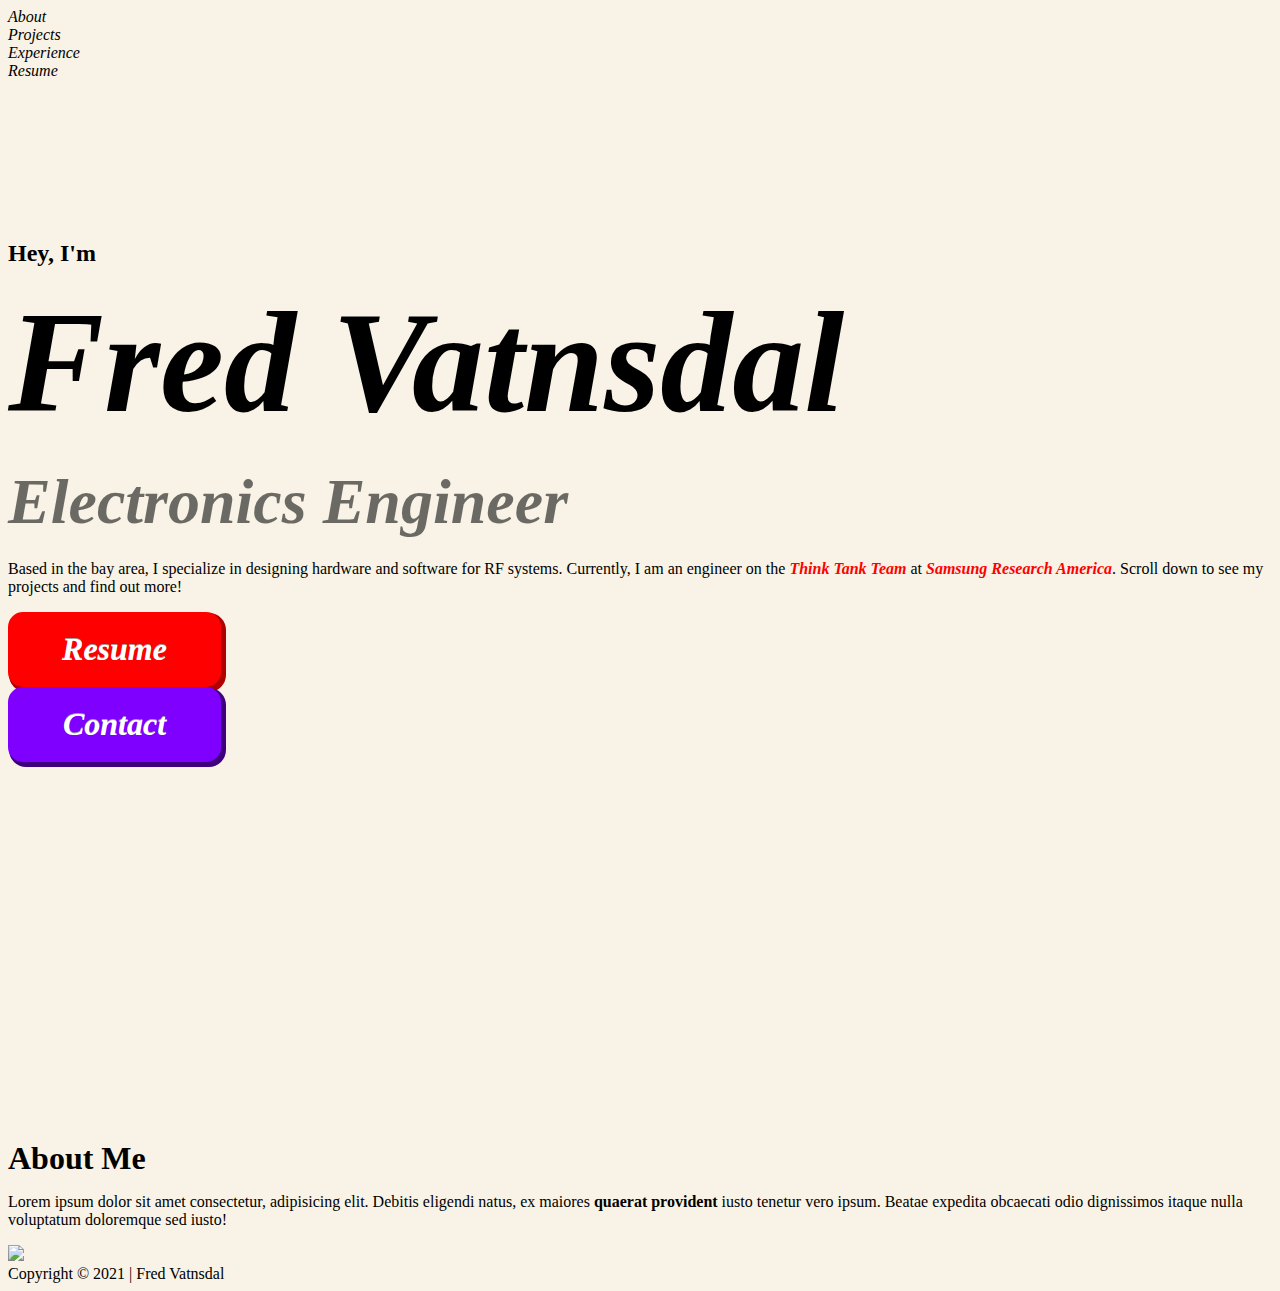
==== index.html @ 22c6d08f "first commit" ====
<!DOCTYPE html>
<html lang="en">
    <head>
        <meta charset="UTF-8">
        <meta http-equiv="X-UA-Compatible" content="IE=edge">
        <meta name="viewport" content="width=device-width, initial-scale=1.0">
        <title>Fred Vatnsdal</title>
        
        <!-- Required meta tags -->
        <meta charset="utf-8">
        <meta name="viewport" content="width=device-width, initial-scale=1">

        <!-- Bootstrap CSS -->
        <link href="https://cdn.jsdelivr.net/npm/bootstrap@5.0.2/dist/css/bootstrap.min.css" rel="stylesheet" integrity="sha384-EVSTQN3/azprG1Anm3QDgpJLIm9Nao0Yz1ztcQTwFspd3yD65VohhpuuCOmLASjC" crossorigin="anonymous">
        <link rel="stylesheet" href="style.css"/>

        <!-- Bootstrap Js -->
        <script src="https://code.jquery.com/jquery-3.4.1.slim.min.js"></script>
        <script src="https://cdn.jsdelivr.net/npm/popper.js@1.16.0/dist/umd/popper.min.js"></script>
        <script src="https://stackpath.bootstrapcdn.com/bootstrap/4.4.1/js/bootstrap.min.js"></script>

        <script src="https://kit.fontawesome.com/996973c893.js"></script>
         <!-- Google Fonts -->
        <link
        href="https://fonts.googleapis.com/css2?family=Baloo+Tamma+2:wght@400;500;600;700;800&family=Roboto+Slab:wght@200;400;600;900&display=swap"
        rel="stylesheet"/>
    </head>

    <body>
        <!-- Navigation Bar -->
        <div id="navbar" class="container-fluid navigation me-auto pt-5">
            <div class="row">
                <div class=col-6>
                </div>
                <div class="col-6 ml-auto">
                    <div class="row nav-links">
                        <div class="col-3">
                            <a href=#about>About</a>
                        </div>
                        <div class="col-3">
                            Projects
                        </div>
                        <div class="col-3">
                            Experience
                        </div>
                        <div class="col-3">
                            Resume
                        </div>
                    </div>
                </div>
            </div>
        </div>

        <!--- Welcome Section -->
        <div id="welcome" class="welcome-card container-fluid">
            <div class="row">
                <div class="col-8 offset-3">
                    <h2 class="intro">Hey, I'm </h2>
                    <h1 class="name">Fred Vatnsdal</h1>
                    <h2 class=profession>Electronics Engineer</h2>
                </div>
            </div>
            <div class="row pt-4">
                <div class="col-4 offset-3">
                    <p>
                        Based in the bay area, I specialize in designing hardware and software for RF systems. 
                        Currently, I am an engineer on the <span class="emphasize">Think Tank Team</span> at <span class="emphasize">Samsung Research America</span>. 
                        Scroll down to see my projects and find out more!
                    </p>
                </div>
            </div>
            <div class="row pt-4">
                <div class="col-2 offset-3">
                    <button class="resume-btn"><span class="btn-text">Resume</span></button>
                </div>
                <div class="col-2 offset-0.5">
                    <button class="contact-btn"><span class="btn-text">Contact</span></button>
                </div>
            </div>
        </div>

        <!-- About Section -->
        <div id="about" class="container-fluid pt-4">
            <div class="row">
                <div class="col-3 offset-3">
                    <h1>About Me</h1>
                    <p>
                        Lorem ipsum dolor sit amet consectetur, adipisicing elit. Debitis
                        eligendi natus, ex maiores
                        <b class="text-warning">quaerat provident</b> iusto tenetur vero
                        ipsum. Beatae expedita obcaecati odio dignissimos itaque nulla
                        voluptatum doloremque sed iusto!
                    </p>

                </div>
                <div class="col-6">
                    <img src="./images/portrait.png" class="img-fluid portrait">
                </div>
            </div>
        </div>

        <footer class="container-fluid text-center pt-5">
            Copyright &copy; 2021 | <a href="#navbar">Fred Vatnsdal</a>
        </footer>

        <script src="https://cdn.jsdelivr.net/npm/bootstrap@5.0.2/dist/js/bootstrap.bundle.min.js" integrity="sha384-MrcW6ZMFYlzcLA8Nl+NtUVF0sA7MsXsP1UyJoMp4YLEuNSfAP+JcXn/tWtIaxVXM" crossorigin="anonymous"></script>
    </body>
</html>
---- style.css ----
html {
    scroll-behavior: smooth;
}

body{
    background-color: #F8F3E6;
    font-family: Roboto;
}

button{
   /* position: absolute;
    width: 121px;
    height: 58px;
    left: 918px;
    top: 31px;   */
}

button.nav{
    background: rgba(255, 119, 119, 0.99);
    border: 2px solid #FF7777;
    box-sizing: border-box;
    box-shadow: 3px 3px 0px 2px #A75050;
    border-radius: 15px;
}

button.resume-btn{
    width: 213px;
    height: 75px;
    background: #FF0000;
    border: 2px solid #FF0000;
    box-sizing: border-box;
    box-shadow: 3px 3px 0px 2px #AE0000;
    border-radius: 15px;
}

button.contact-btn{
    width: 213px;
    height: 75px;
    background: #8000FF;
    border: 2px solid #8000FF;
    box-sizing: border-box;
    box-shadow: 3px 3px 0px 2px #3F007E;
    border-radius: 15px;
}

span.btn-text{
    font-family: Roboto;
    font-style: italic;
    font-weight: bold;
    font-size: 32px;
    line-height: 33px;
    /* identical to box height */

    color: #FFFFFF;

    /*border: 0.5px solid #FFFFFF;*/
    box-sizing: border-box;
    text-shadow: 0px -1px 0px #A0A0A0;
}

span.emphasize{
    font-weight: bold;
    font-style: italic;
    color: red;
}

img.portrait{
    width: 50%;
    height: auto;
}

.welcome-card{
    margin-top: 10em;
    height: 100vh;

    align-items: center;
}
h1{
    margin: auto;
}
h2{
    margin: auto;
}

.nav-links{
    font-style: italic;
    font-size: 32;
}

.name{
    /* Fred Vatnsdal
    position: absolute;
    left: 15.69%;
    right: 13.61%;
    top: 7.09%;
    bottom: 88.75%;*/

    font-family: Playfair Display;
    font-style: italic;
    font-weight: bold;
    font-size: 144px;
    line-height: 192px;

    color: #000000;
}

.profession{
    /* Electronics Engineer

    position: absolute;
    width: 595px;
    height: 85px;
    left: 226px;
    top: 476px;*/

    font-family: Playfair Display;
    font-style: italic;
    font-weight: bold;
    font-size: 64px;
    line-height: 85px;

    color: rgba(0, 0, 0, 0.57);
}

a{
    text-decoration: none;
    color: inherit;
}
a:hover{
    cursor: pointer;
    color: red;
}
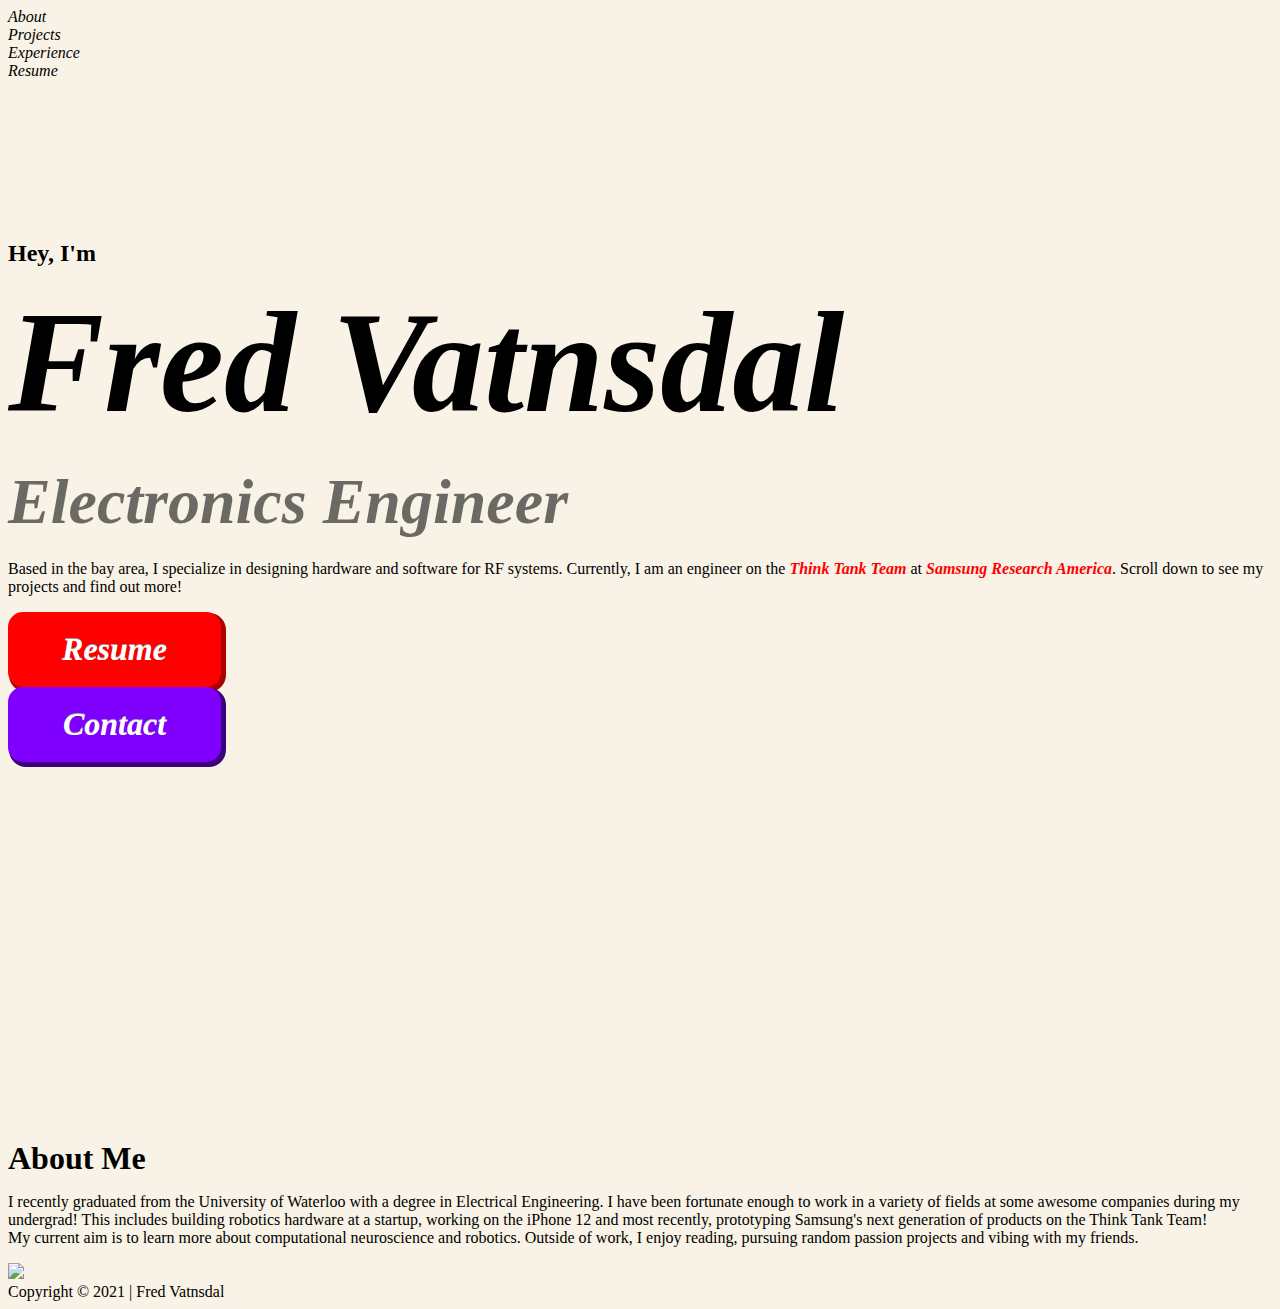
==== commit c6db6de9: "Add favicons and about section" ====
--- a/index.html
+++ b/index.html
@@ -24,6 +24,14 @@
         <link
         href="https://fonts.googleapis.com/css2?family=Baloo+Tamma+2:wght@400;500;600;700;800&family=Roboto+Slab:wght@200;400;600;900&display=swap"
         rel="stylesheet"/>
+
+        <!-- for FF, Chrome, Opera -->
+        <link rel="icon" type="image/png" href="./images/favicons/pcb_favicon_16x16.png" sizes="16x16">
+        <link rel="icon" type="image/png" href="./images/favicons/pcb_favicon_32x32.png" sizes="32x32">
+
+        <!-- for IE -->
+        <link rel="icon" type="image/x-icon" href="./images/favicons/favicon.ico" >
+        <link rel="shortcut icon" type="image/x-icon" href="./images/favicons/favicon.ico"/>
     </head>
 
     <body>
@@ -85,13 +93,15 @@
                 <div class="col-3 offset-3">
                     <h1>About Me</h1>
                     <p>
-                        Lorem ipsum dolor sit amet consectetur, adipisicing elit. Debitis
-                        eligendi natus, ex maiores
-                        <b class="text-warning">quaerat provident</b> iusto tenetur vero
-                        ipsum. Beatae expedita obcaecati odio dignissimos itaque nulla
-                        voluptatum doloremque sed iusto!
+                        I recently graduated from the University of Waterloo with a degree in Electrical Engineering. 
+                        I have been fortunate enough to work in a variety of fields at some awesome companies during my undergrad!
+                        This includes building robotics hardware at a startup, working on the iPhone 12 and most recently, 
+                        prototyping Samsung's next generation of products on the Think Tank Team!
+                        </br>
+                        My current aim is to learn more about computational neuroscience and robotics. Outside of work, I enjoy
+                        reading, pursuing random passion projects and vibing with my friends.
+
                     </p>
-
                 </div>
                 <div class="col-6">
                     <img src="./images/portrait.png" class="img-fluid portrait">
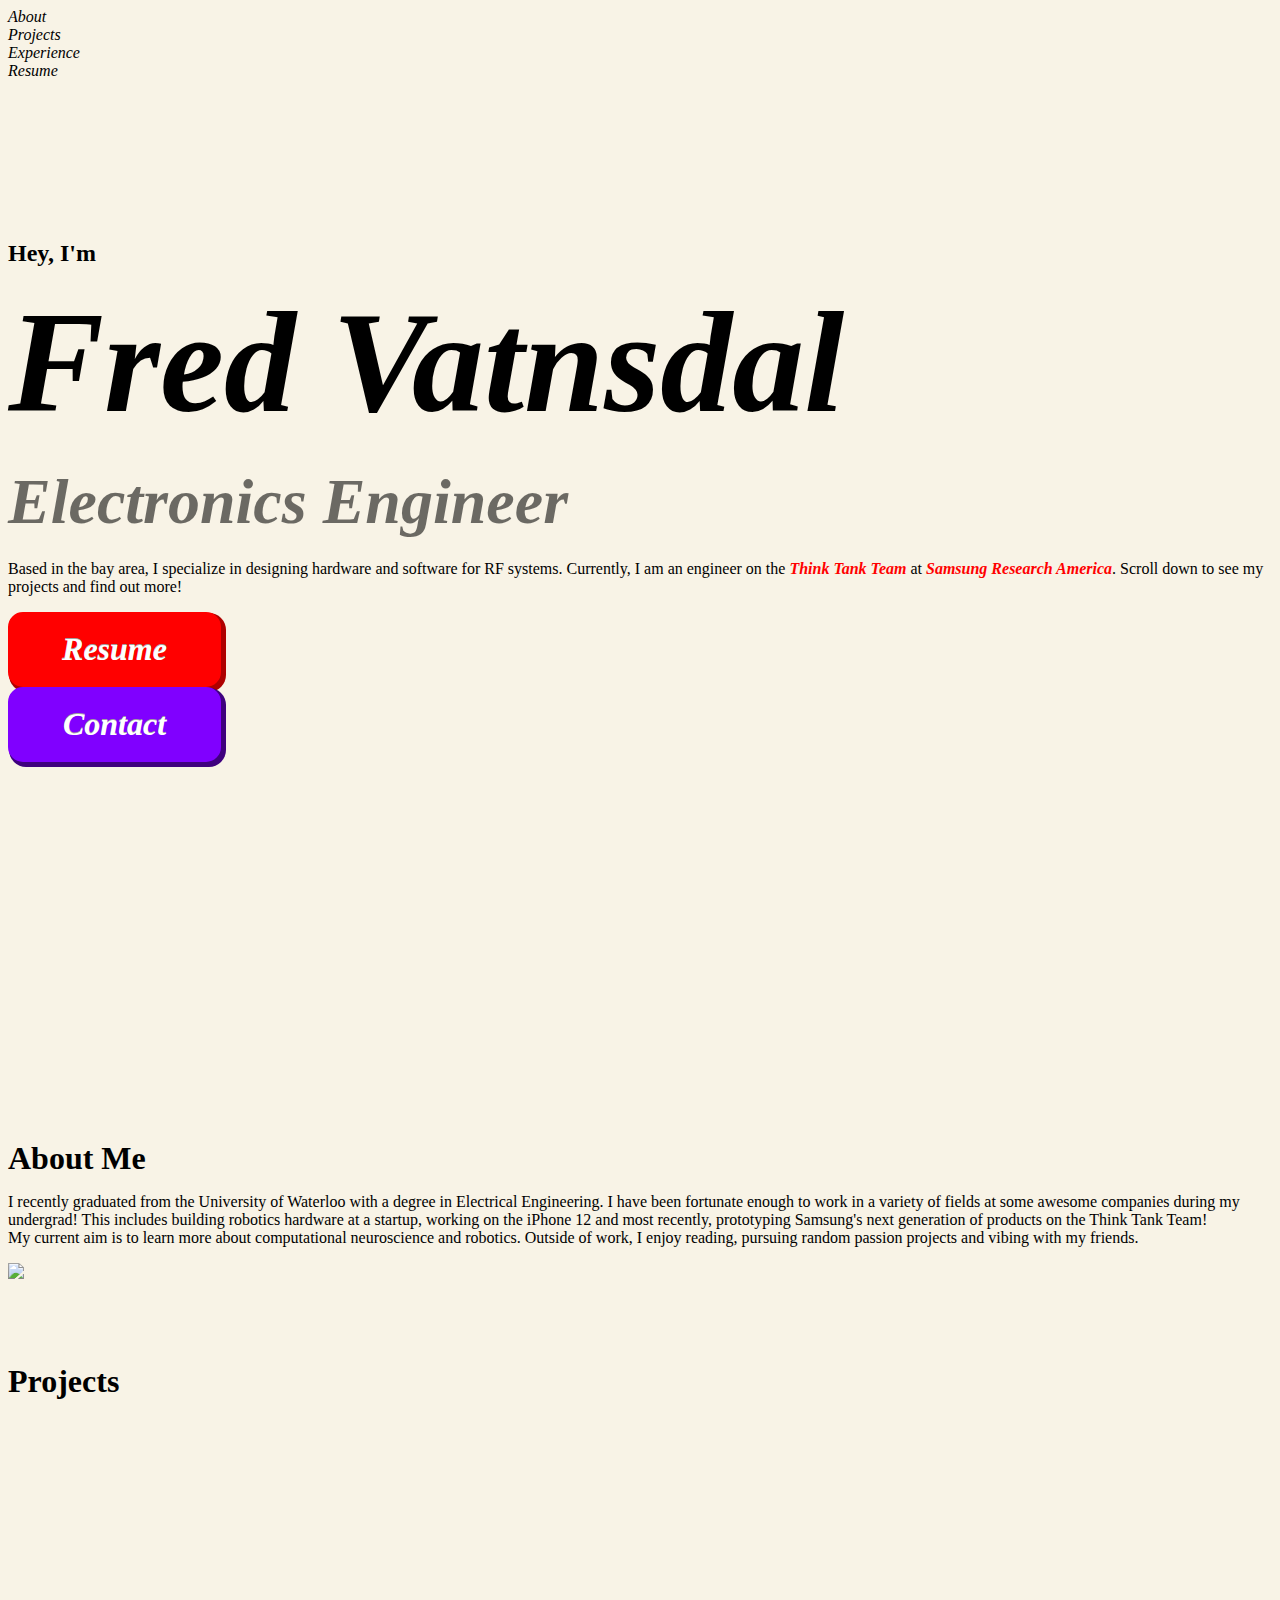
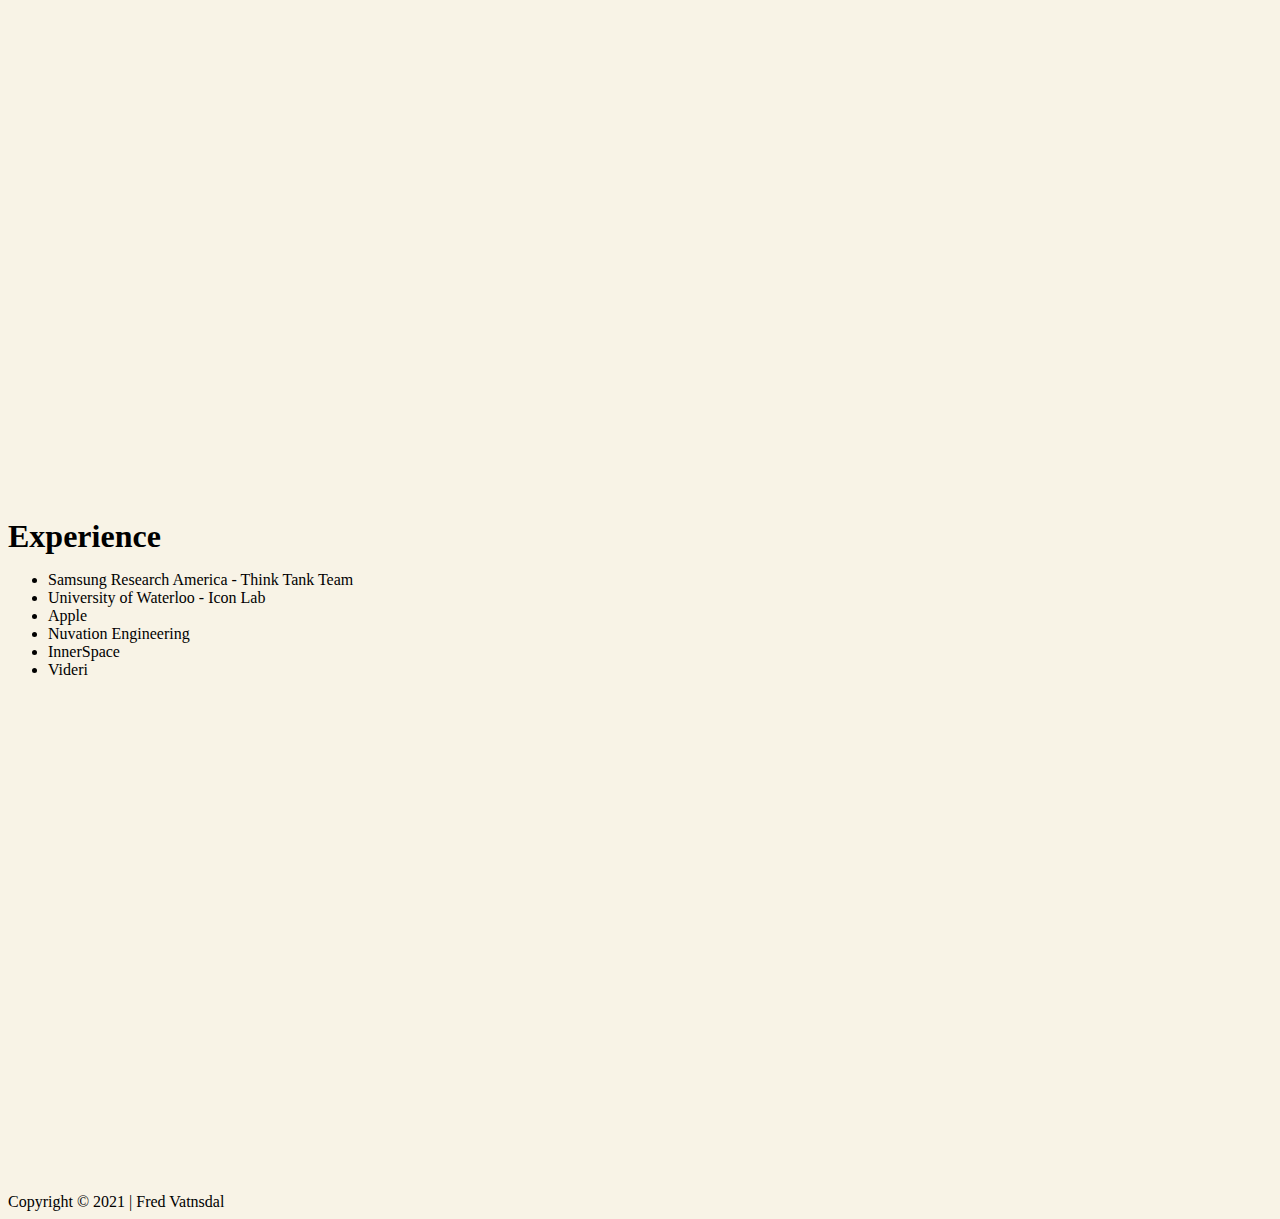
==== commit a218d5f7: "Add skeleton for projects and experience sections" ====
--- a/index.html
+++ b/index.html
@@ -88,7 +88,7 @@
         </div>
 
         <!-- About Section -->
-        <div id="about" class="container-fluid pt-4">
+        <div id="about" class="setion-card container-fluid pt-4">
             <div class="row">
                 <div class="col-3 offset-3">
                     <h1>About Me</h1>
@@ -109,6 +109,33 @@
             </div>
         </div>
 
+        <!-- Projects Section -->
+        <div id="projects" class="section-card container-fluid pt-4">
+            <div class="row">
+                <div class="col-3 offset-3">
+                    <h1>Projects</h1>
+                </div>
+            </div>
+        </div>
+
+        <!-- Experience Section -->
+        <div id="projects" class="section-card container-fluid pt-4">
+            <div class="row">
+                <div class="col-3 offset-3">
+                    <h1>Experience</h1>
+                    <ul>
+                        <li>Samsung Research America - Think Tank Team</li>
+                        <li>University of Waterloo - Icon Lab</li>
+                        <li>Apple</li>
+                        <li>Nuvation Engineering</li>
+                        <li>InnerSpace</li>
+                        <li>Videri</li>
+                    </ul>
+                </div>
+            </div>
+        </div>
+
+        <!-- Footer Section -->
         <footer class="container-fluid text-center pt-5">
             Copyright &copy; 2021 | <a href="#navbar">Fred Vatnsdal</a>
         </footer>
--- a/style.css
+++ b/style.css
@@ -75,6 +75,14 @@
 
     align-items: center;
 }
+
+.section-card{
+    margin-top: 5em;
+    height: 75vh;
+
+    align-items: center;
+}
+
 h1{
     margin: auto;
 }
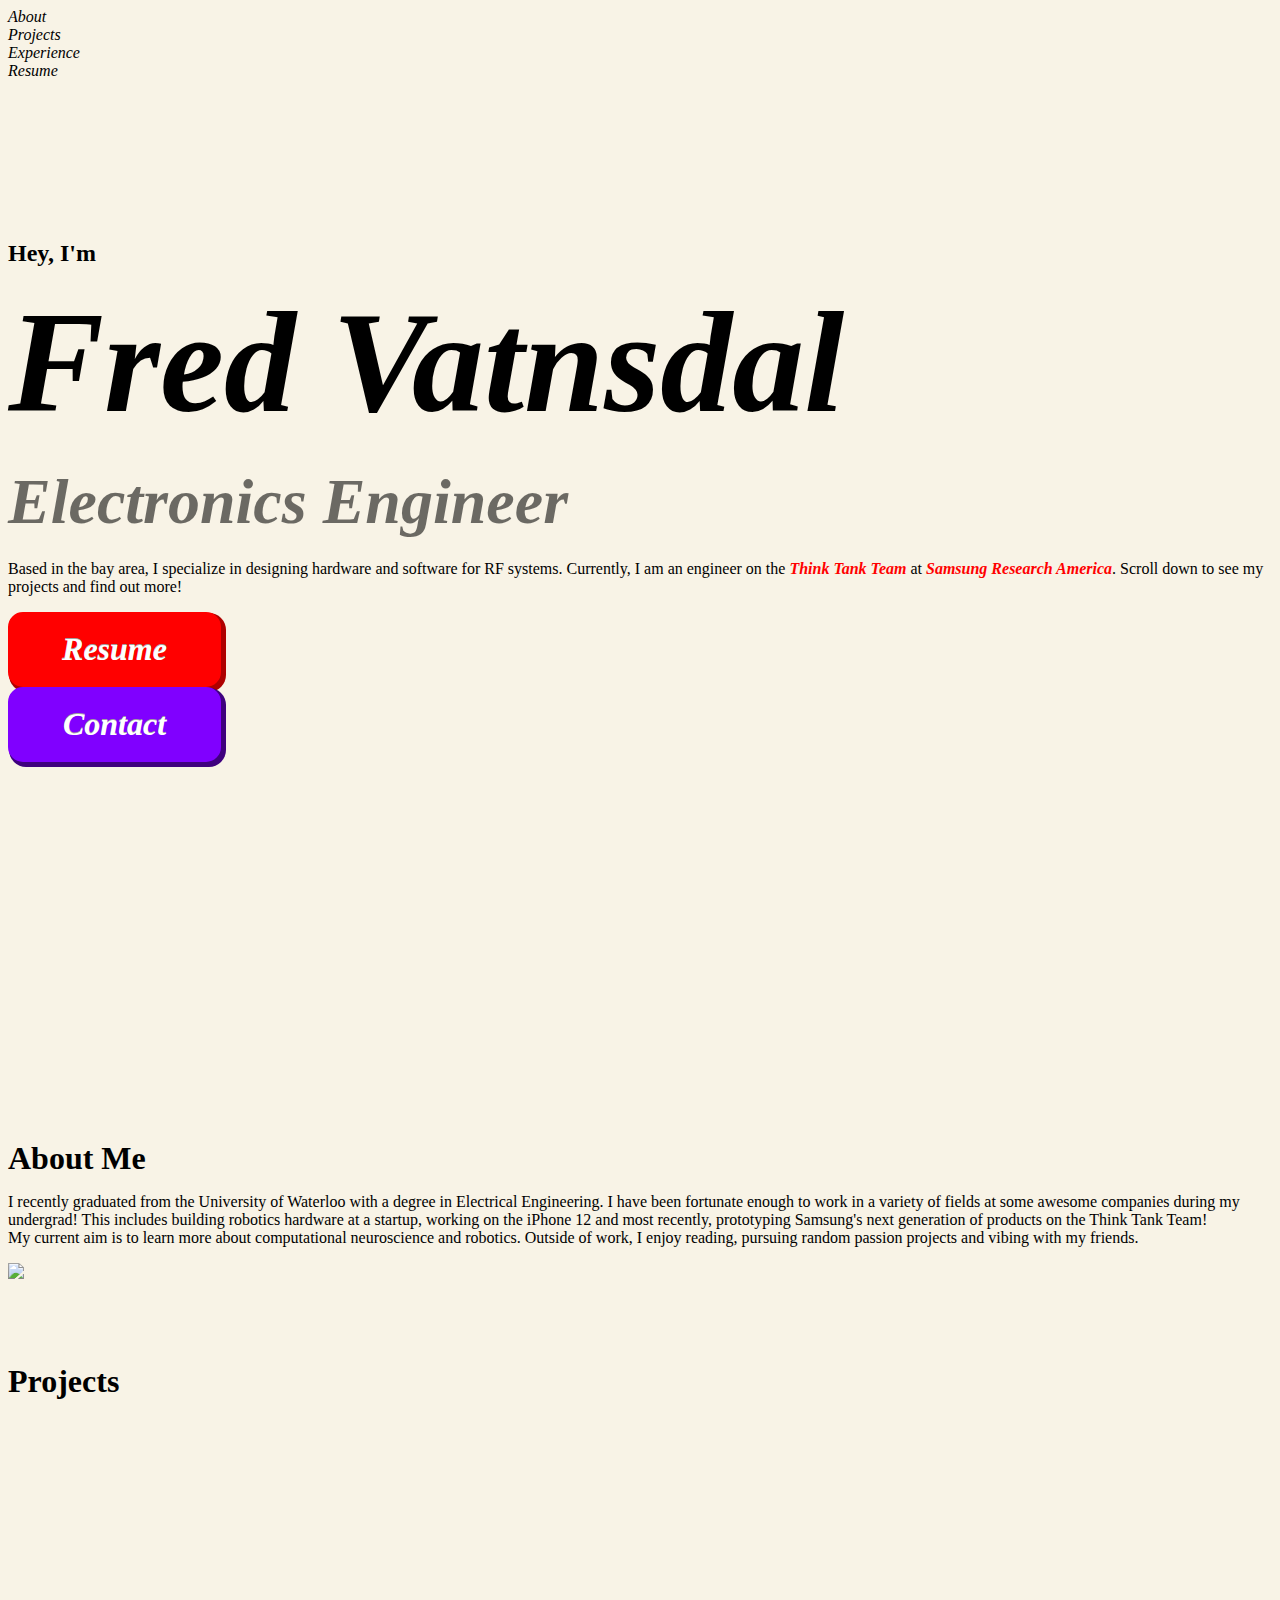
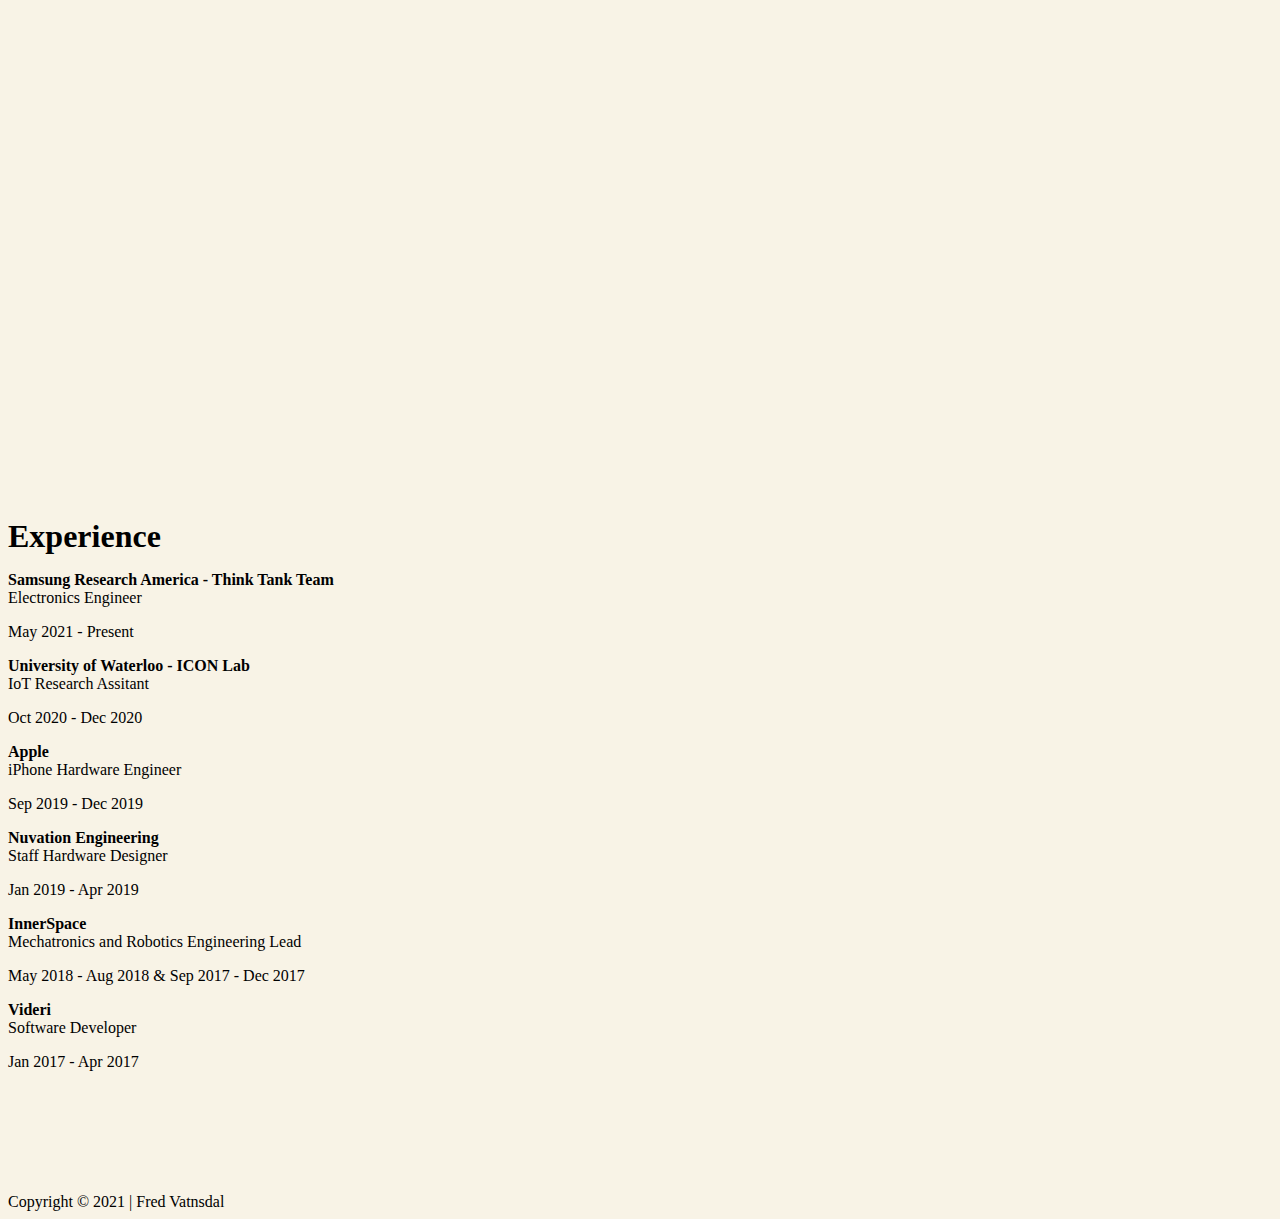
==== commit 7221ac0e: "Improve formatting of experience section" ====
--- a/index.html
+++ b/index.html
@@ -29,9 +29,9 @@
         <link rel="icon" type="image/png" href="./images/favicons/pcb_favicon_16x16.png" sizes="16x16">
         <link rel="icon" type="image/png" href="./images/favicons/pcb_favicon_32x32.png" sizes="32x32">
 
-        <!-- for IE -->
+        <!-- for IE
         <link rel="icon" type="image/x-icon" href="./images/favicons/favicon.ico" >
-        <link rel="shortcut icon" type="image/x-icon" href="./images/favicons/favicon.ico"/>
+        <link rel="shortcut icon" type="image/x-icon" href="./images/favicons/favicon.ico"/> -->
     </head>
 
     <body>
@@ -46,10 +46,10 @@
                             <a href=#about>About</a>
                         </div>
                         <div class="col-3">
-                            Projects
-                        </div>
-                        <div class="col-3">
-                            Experience
+                            <a href=#projects>Projects</a>
+                        </div>
+                        <div class="col-3">
+                            <a href="#experience">Experience</a>
                         </div>
                         <div class="col-3">
                             Resume
@@ -100,7 +100,6 @@
                         </br>
                         My current aim is to learn more about computational neuroscience and robotics. Outside of work, I enjoy
                         reading, pursuing random passion projects and vibing with my friends.
-
                     </p>
                 </div>
                 <div class="col-6">
@@ -119,18 +118,95 @@
         </div>
 
         <!-- Experience Section -->
-        <div id="projects" class="section-card container-fluid pt-4">
-            <div class="row">
-                <div class="col-3 offset-3">
+        <div id="experience" class="section-card container-fluid pt-4">
+            <div class="row">
+                <div class="col-6 offset-3">
                     <h1>Experience</h1>
-                    <ul>
-                        <li>Samsung Research America - Think Tank Team</li>
-                        <li>University of Waterloo - Icon Lab</li>
-                        <li>Apple</li>
-                        <li>Nuvation Engineering</li>
-                        <li>InnerSpace</li>
-                        <li>Videri</li>
-                    </ul>
+
+                    <!-- Samsung -->
+                    <div class="row pt-3">
+                        <div class="col-6">
+                            <p>
+                            <strong>Samsung Research America - Think Tank Team</strong>
+                            </br>
+                            Electronics Engineer
+                            </p>
+                        </div>
+                        <div class="col-3 offset-3">
+                            May 2021 - Present
+                        </div>
+                    </div>
+
+                    <!-- Waterloo -->
+                    <div class="row pt-3">
+                        <div class="col-6">
+                            <p>
+                            <strong>University of Waterloo - ICON Lab</strong>
+                            </br>
+                            IoT Research Assitant
+                            </p>
+                        </div>
+                        <div class="col-3 offset-3">
+                            Oct 2020 - Dec 2020
+                        </div>
+                    </div>
+                    
+                    <!-- Apple -->
+                    <div class="row pt-3">
+                        <div class="col-6">
+                            <p>
+                            <strong>Apple</strong>
+                            </br>
+                            iPhone Hardware Engineer
+                            </p>
+                        </div>
+                        <div class="col-3 offset-3">
+                            Sep 2019 - Dec 2019
+                        </div>
+                    </div>
+
+                    <!-- Nuvation Engineering -->
+                    <div class="row pt-3">
+                        <div class="col-6">
+                            <p>
+                            <strong>Nuvation Engineering</strong>
+                            </br>
+                            Staff Hardware Designer
+                            </p>
+                        </div>
+                        <div class="col-3 offset-3">
+                            Jan 2019 - Apr 2019
+                        </div>
+                    </div>
+
+                    <!-- InnerSpace -->
+                    <div class="row pt-3">
+                        <div class="col-6">
+                            <p>
+                            <strong>InnerSpace</strong>
+                            </br>
+                            Mechatronics and Robotics Engineering Lead
+                            </p>
+                        </div>
+                        <div class="col-3 offset-3">
+                            May 2018 - Aug 2018 & Sep 2017 - Dec 2017
+                        </div>
+                    </div>
+
+                    <!-- InnerSpace -->
+                    <div class="row pt-3">
+                        <div class="col-6">
+                            <p>
+                            <strong>Videri</strong>
+                            </br>
+                            Software Developer
+                            </p>
+                        </div>
+                        <div class="col-3 offset-3">
+                            Jan 2017 - Apr 2017
+                        </div>
+                    </div>
+                        
                 </div>
             </div>
         </div>
--- a/style.css
+++ b/style.css
@@ -90,6 +90,10 @@
     margin: auto;
 }
 
+li{
+    list-style-type: none;
+}
+
 .nav-links{
     font-style: italic;
     font-size: 32;
